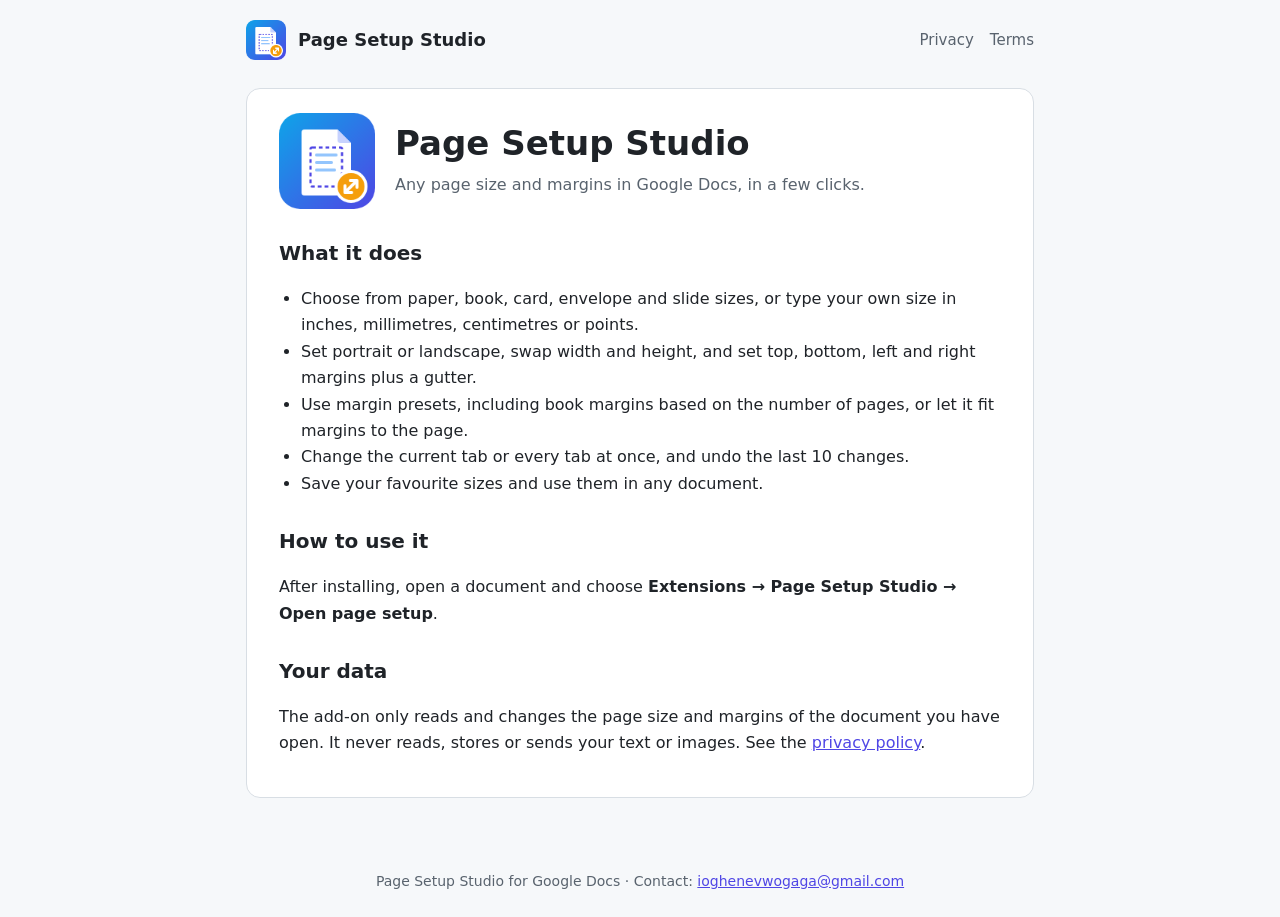
==== index.html @ ae8114b4 "Page Setup Studio site: home, privacy, terms Co-Authored-By: Claude Opus 5.5 <noreply@anthropic.com>" ====
<!doctype html><html lang="en"><head><meta charset="utf-8"><meta name="viewport" content="width=device-width,initial-scale=1"><link rel="icon" href="favicon.png"><link rel="stylesheet" href="style.css"><title>Page Setup Studio</title><meta name="description" content="A Google Docs add-on to set any page size, margins and gutter, for one tab or every tab, with undo."></head><body>
<header><img src="logo.png" alt=""><a href="./">Page Setup Studio</a><nav><a href="privacy.html">Privacy</a><a href="terms.html">Terms</a></nav></header><main><div class="card">
<div class="hero"><img src="logo.png" alt="Page Setup Studio logo"><div><h1>Page Setup Studio</h1><p class="muted" style="margin:0">Any page size and margins in Google Docs, in a few clicks.</p></div></div>
<h2>What it does</h2>
<ul>
<li>Choose from paper, book, card, envelope and slide sizes, or type your own size in inches, millimetres, centimetres or points.</li>
<li>Set portrait or landscape, swap width and height, and set top, bottom, left and right margins plus a gutter.</li>
<li>Use margin presets, including book margins based on the number of pages, or let it fit margins to the page.</li>
<li>Change the current tab or every tab at once, and undo the last 10 changes.</li>
<li>Save your favourite sizes and use them in any document.</li>
</ul>
<h2>How to use it</h2>
<p>After installing, open a document and choose <b>Extensions → Page Setup Studio → Open page setup</b>.</p>
<h2>Your data</h2>
<p>The add-on only reads and changes the page size and margins of the document you have open. It never reads, stores or sends your text or images. See the <a href="privacy.html">privacy policy</a>.</p>
</div></main>
<footer>Page Setup Studio for Google Docs · Contact: <a href="mailto:ioghenevwogaga@gmail.com">ioghenevwogaga@gmail.com</a></footer></body></html>
---- style.css ----
:root{--ink:#1f2328;--muted:#59636e;--line:#d8dee4;--bg:#f6f8fa;--blue:#4F46E5;--card:#fff}
@media (prefers-color-scheme:dark){:root{--ink:#e6edf3;--muted:#9198a1;--line:#30363d;--bg:#0d1117;--blue:#818cf8;--card:#151b23}}
*{box-sizing:border-box}
body{margin:0;font:16px/1.65 system-ui,-apple-system,"Segoe UI",Roboto,sans-serif;color:var(--ink);background:var(--bg)}
a{color:var(--blue)}
header{display:flex;align-items:center;gap:12px;max-width:820px;margin:0 auto;padding:20px 16px}
header img{width:40px;height:40px}
header a{text-decoration:none;color:var(--ink);font-weight:700;font-size:18px}
header nav{margin-left:auto;display:flex;gap:16px;font-size:15px}
header nav a{font-weight:400;font-size:15px;color:var(--muted)}
main{max-width:820px;margin:0 auto;padding:8px 16px 48px}
.card{background:var(--card);border:1px solid var(--line);border-radius:14px;padding:24px clamp(16px,4vw,32px)}
h1{font-size:clamp(26px,4vw,34px);line-height:1.2;margin:0 0 8px}
h2{font-size:20px;margin:28px 0 8px}
.muted{color:var(--muted)}
ul{padding-left:22px}
.hero{display:flex;gap:20px;align-items:center;flex-wrap:wrap}
.hero img{width:96px;height:96px}
footer{text-align:center;color:var(--muted);font-size:14px;padding:24px 16px}
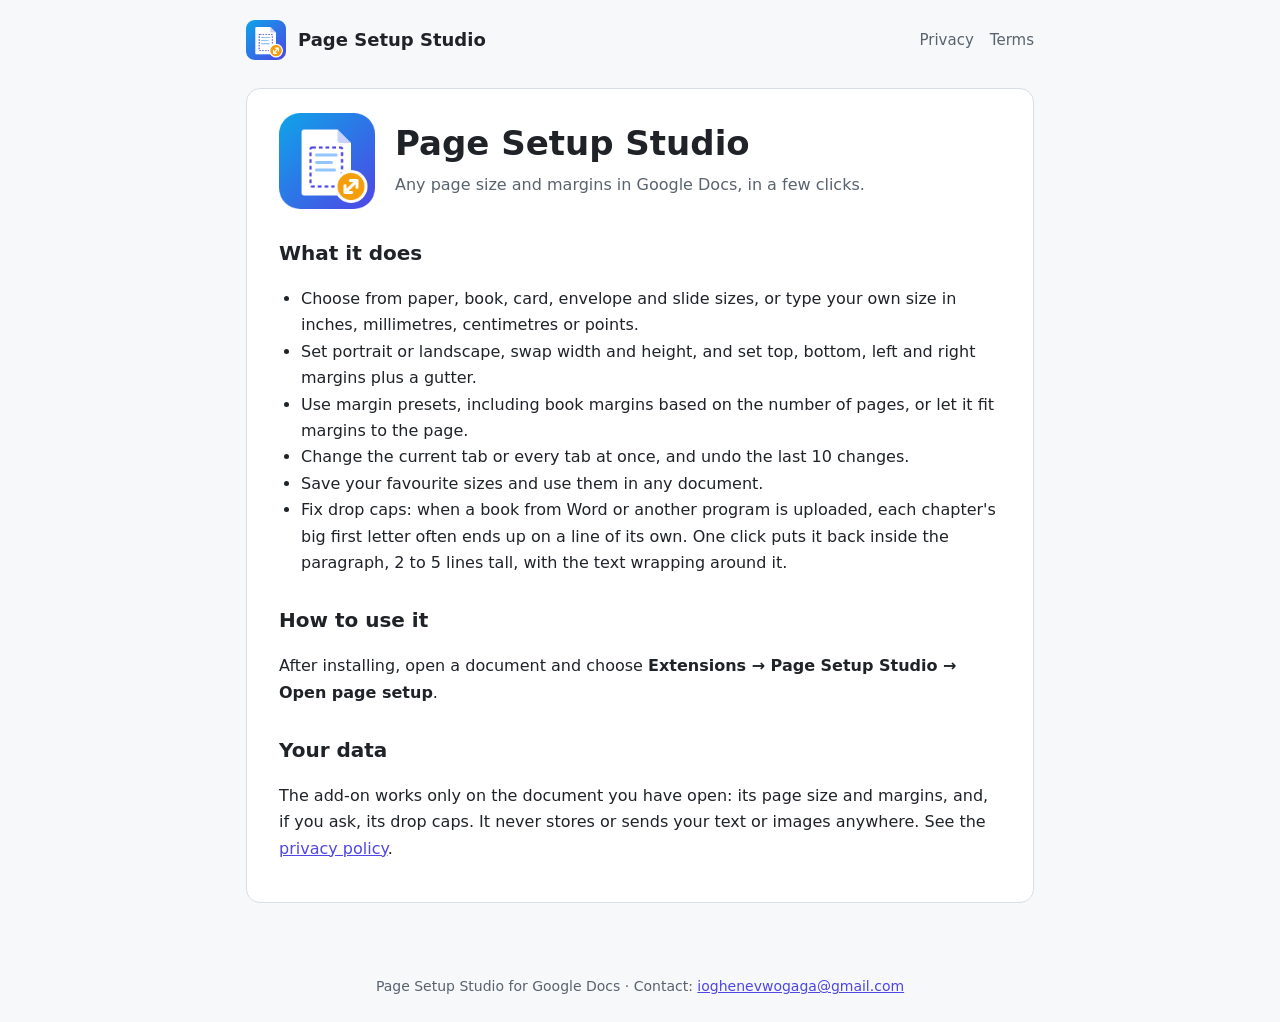
==== commit d58a413f: "Site: mention drop caps Co-Authored-By: Claude Opus 5.5 <noreply@anthropic.com> Claude-Session: http" ====
--- a/index.html
+++ b/index.html
@@ -1,4 +1,4 @@
-<!doctype html><html lang="en"><head><meta charset="utf-8"><meta name="viewport" content="width=device-width,initial-scale=1"><link rel="icon" href="favicon.png"><link rel="stylesheet" href="style.css"><title>Page Setup Studio</title><meta name="description" content="A Google Docs add-on to set any page size, margins and gutter, for one tab or every tab, with undo."></head><body>
+<!doctype html><html lang="en"><head><meta charset="utf-8"><meta name="viewport" content="width=device-width,initial-scale=1"><link rel="icon" href="favicon.png"><link rel="stylesheet" href="style.css"><title>Page Setup Studio</title><meta name="description" content="A Google Docs add-on to set any page size, margins and gutter, and fix broken drop caps, with undo."></head><body>
 <header><img src="logo.png" alt=""><a href="./">Page Setup Studio</a><nav><a href="privacy.html">Privacy</a><a href="terms.html">Terms</a></nav></header><main><div class="card">
 <div class="hero"><img src="logo.png" alt="Page Setup Studio logo"><div><h1>Page Setup Studio</h1><p class="muted" style="margin:0">Any page size and margins in Google Docs, in a few clicks.</p></div></div>
 <h2>What it does</h2>
@@ -8,10 +8,11 @@
 <li>Use margin presets, including book margins based on the number of pages, or let it fit margins to the page.</li>
 <li>Change the current tab or every tab at once, and undo the last 10 changes.</li>
 <li>Save your favourite sizes and use them in any document.</li>
+<li>Fix drop caps: when a book from Word or another program is uploaded, each chapter's big first letter often ends up on a line of its own. One click puts it back inside the paragraph, 2 to 5 lines tall, with the text wrapping around it.</li>
 </ul>
 <h2>How to use it</h2>
 <p>After installing, open a document and choose <b>Extensions → Page Setup Studio → Open page setup</b>.</p>
 <h2>Your data</h2>
-<p>The add-on only reads and changes the page size and margins of the document you have open. It never reads, stores or sends your text or images. See the <a href="privacy.html">privacy policy</a>.</p>
+<p>The add-on works only on the document you have open: its page size and margins, and, if you ask, its drop caps. It never stores or sends your text or images anywhere. See the <a href="privacy.html">privacy policy</a>.</p>
 </div></main>
 <footer>Page Setup Studio for Google Docs · Contact: <a href="mailto:ioghenevwogaga@gmail.com">ioghenevwogaga@gmail.com</a></footer></body></html>
